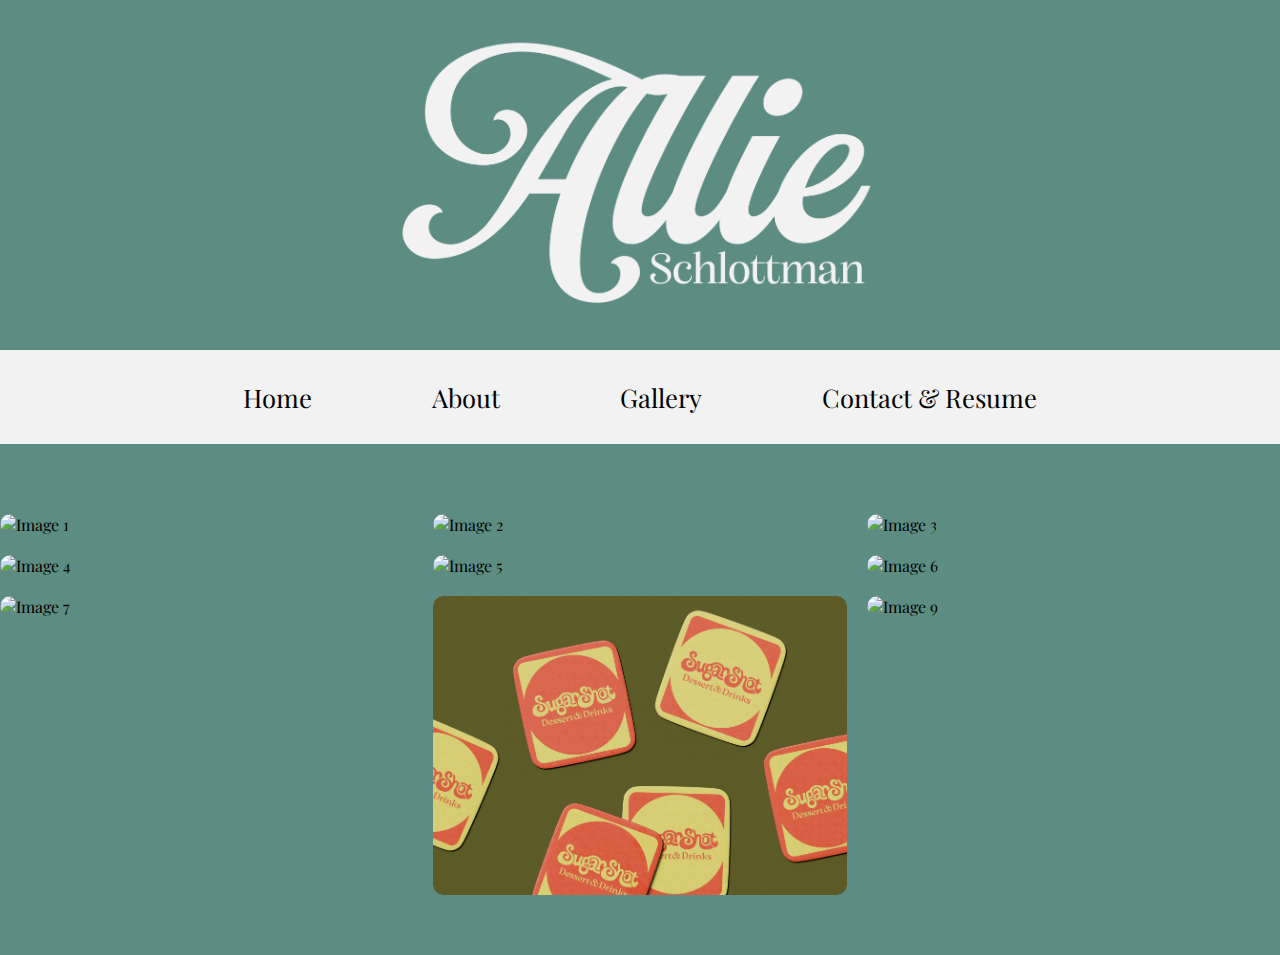
==== portfolio.html @ a0df6e20 "Add files via upload" ====
<!DOCTYPE html>
<html lang="en">
    <head>
        <meta charset="UTF-8">
        <meta name="viewport" content="width=device-width, initial-scale=1.0">
        <title>About</title>
        <link rel="stylesheet" href="styles.css">
        <link href="https://fonts.googleapis.com/css2?family=Playfair+Display:wght@400;700&display=swap" rel="stylesheet">
    </head>
    <body class="about-page">
        <div class="header">
            <div class="logo-container">
                <img src="img/allielogofrsmall.png" alt="Allie Logo">
            </div>
            <nav class="horizontal-nav">
                <a href="index.html" class="nav-item">Home</a>
                <a href="about.html" class="nav-item">About</a>
                <a href="portfolio.html" class="nav-item">Gallery</a>
                <a href="contact.html" class="nav-item">Contact &amp; Resume</a>
            </nav>
        </div>

        <div class="image-gallery">
            <div class="gallery-item" data-text="Graphic Design 2: Symbol of resistance Zine">
                <img class="image-1" src="img/zinemockuppp.jpg" alt="Image 1" >
            </div>
            <div class="gallery-item" data-text="Graphic Design History: The story of Hipgnosis zine">
                <img class="image-2" src="img/zinemockup2.jpg" alt="Image 2" >
            </div>
            <div class="gallery-item" data-text="Typography: Pour Decisions a roomate approved cocktail book">
                <img class="image-3" src="img/cocktailbook mockup 2.png" alt="Image 3" >
            </div>
            <div class="gallery-item" data-text="Typography: Social Issues poster about healthcare in the United States">
                <img class="image-4" src="img/redwhiteblue.jpg" alt="Image 4" >
            </div>
            <div class="gallery-item" data-text="Graphic Design 3: Informational poster about the process of making corn tortillas">
                <img class="image-5" src="img/tortilla mockup.jpg" alt="Image 5">
            </div>
            <div class="gallery-item" data-text="Graphic Design 3: A informational booklet about Norway">
                <img class="image-6" src="img/Norway Booklet Mockup.jpg" alt="Image 6" >
            </div>
            <div class="gallery-item" data-text="Typography: Restaurant branding takeout box for Sugar Shot">
                <img class="image-7" src="img/Takeoutbox Mockup.png" alt="Image 7">
            </div>
            <div class="gallery-item" data-text="Typography: Restaurant branding coasters for Sugar Shot">
                <img class="image-8" src="img/SS Coaster mockup.jpg" alt="Image 8">
            </div>
            <div class="gallery-item small-image" data-text="Typography: Restaurant branding social media page for Sugar Shot">
                <img class="image-9" src="img/SS- social media mockup.png" alt="Image 9">
            </div>
        </div>
    </body>
</html>
---- styles.css ----
body {
    margin: 0;
    height: 100vh;
    background-color: #f27830;
    font-family: 'Playfair Display', serif;
    display: flex;
    flex-direction: column;
    align-items: center;
}

body.portfolio-page {
    background-color: #303F3C;
}

body.about-page {
    background-color: #5C8C82;
}

h1, h2 {
    font-family: 'Playfair Display', serif;
    text-align: center;
    color: #f2f2f2;
    margin: 20px 0;
}

h1 {
    font-weight: 700;
    font-size: 8vw;
}

h2 {
    font-weight: normal;
    font-size: 3vw;
    margin: 10px 0;
}

.header {
    text-align: center;
    width: 100%;
    margin-top: 20px;
}

.logo-container img {
    max-width: 80%;
    max-height: 300px;
    display: block;
    margin: 0 auto;
}

.horizontal-nav {
    display: flex;
    justify-content: center;
    background-color: #f2f2f2;
    width: 100%;
    padding: 20px 0;
    margin-top: 30px;
}

.nav-item {
    text-decoration: none;
    color: black;
    text-align: center;
    padding: 10px 60px;
    font-size: 2vw;
    transition: background-color 0.3s ease, border-radius 0.3s ease;
}

.nav-item:hover {
    background-color: #303F3C;
    color: white;
    border-radius: 25px;
}

.content {
    width: 100%;
    margin-top: 40px;
}

.grid-section {
    display: grid;
    grid-template-columns: 1fr 1fr;
    width: 80%;
    margin: 0 auto;
    padding: 20px;
    gap: 80px;
}

.left-column,
.right-column {
    padding: 30px;
}

.left-column img {
    width: 100%;
    height: auto;
    border-radius: 15px;
    border: 20px solid #5C8C82;
}

.right-column {
    display: flex;
    flex-direction: column;
    align-items: center;
    text-align: center;
}

.learn-more-button,
.resume-button {
    display: inline-block;
    text-align: center;
    text-decoration: none;
    color: black;
    background-color: #f2f2f2;
    padding: 15px 30px;
    font-size: 20px;
    border-radius: 25px;
    margin-top: 20px;
    transition: background-color 0.3s ease, color 0.3s ease;
}

.learn-more-button:hover,
.resume-button:hover {
    background-color: #303F3C;
    color: white;
}

.resume-container {
    width: 100%;
    display: flex;
    flex-direction: column;
    align-items: center;
    margin-top: 50px;
}

.pdf-preview {
    margin-top: 25px;
    max-width: 70%;
    box-shadow: 0 10px 10px rgba(0, 0, 0, 0.3);
    border-radius: 10px;
}

.image-gallery {
    display: grid;
    grid-template-columns: repeat(3, 1fr);
    grid-template-rows: repeat(4, auto);
    gap: 20px;
    padding: 40px 10%;
    margin-top: 30px;
    width: 100%;
}

.gallery-item {
    position: relative;
    overflow: hidden;
    border-radius: 10px;
}

.gallery-item img {
    width: 100%;
    height: 100%;
    object-fit: cover;
    border-radius: 10px;
    transition: transform 0.5s cubic-bezier(0.4, 0, 0.2, 1); 
}

.gallery-item img:not(.image-7):not(.image-9) {
    width: 100%;
    height: 100%;
    object-fit: cover;
    border-radius: 10px;
    transition: transform 0.5s cubic-bezier(0.4, 0, 0.2, 1); 
}

.gallery-item:hover img {
    transform: scale(1.1); 
}

.gallery-item::after {
    content: attr(data-text);
    position: absolute;
    top: 0;
    left: 0;
    right: 0;
    bottom: 0;
    background-color: rgba(255, 255, 255, 0.8);
    color: black;
    display: flex;
    justify-content: center;
    align-items: center;
    font-size: 1.5rem;
    opacity: 0;
    transition: opacity 0.5s cubic-bezier(0.4, 0, 0.2, 1); 
    text-align: center;
    padding: 20px;
    border-radius: 10px;
    z-index: 1;
}

.gallery-item:hover::after {
    opacity: 1; 
}

.text-box {
    background-color: white;
    padding: 20px;
    border-radius: 15px;
    box-shadow: 0 4px 6px rgba(0, 0, 0, 0.1);
    line-height: 1.6;
    font-size: 1.2rem;
    color: black;
}
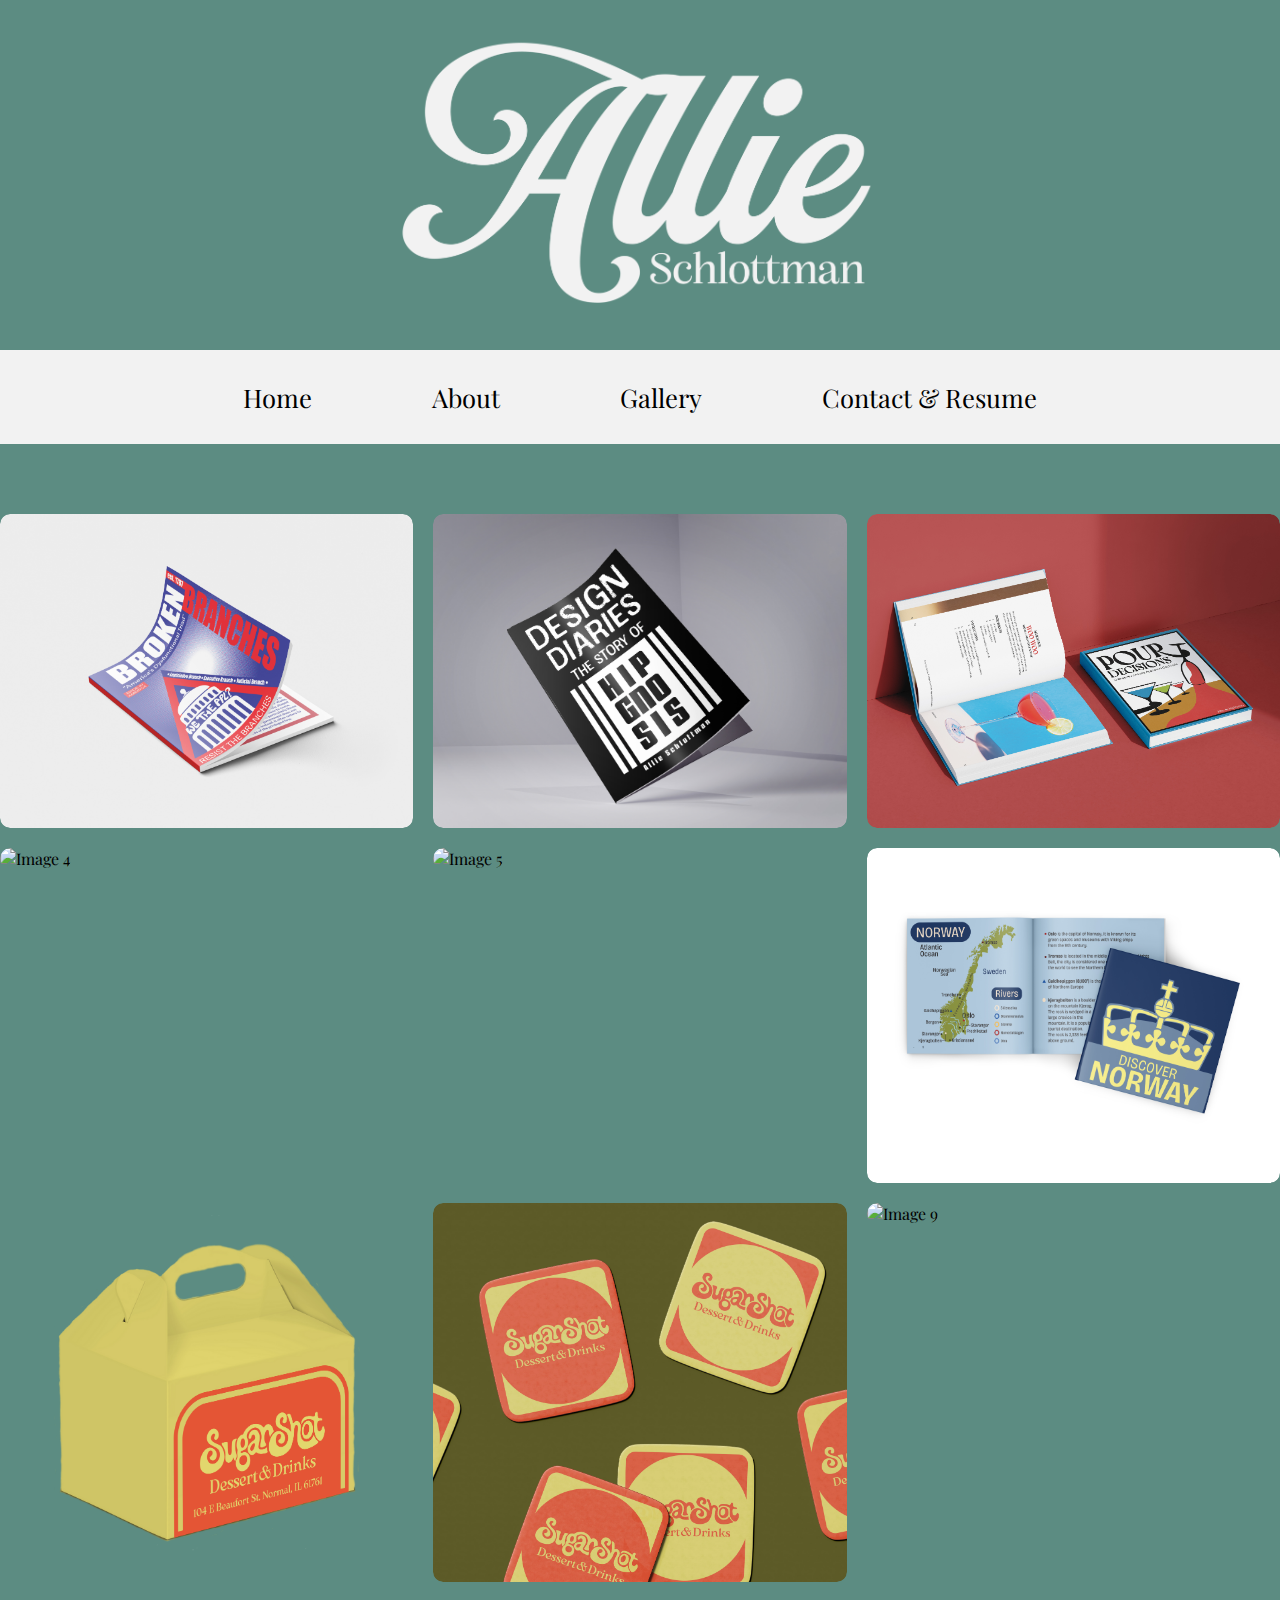
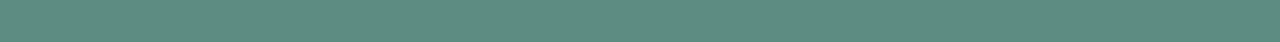
==== commit c74b6581: "Add files via upload" ====
--- a/portfolio.html
+++ b/portfolio.html
@@ -28,7 +28,7 @@
                 <img class="image-2" src="img/zinemockup2.jpg" alt="Image 2" >
             </div>
             <div class="gallery-item" data-text="Typography: Pour Decisions a roomate approved cocktail book">
-                <img class="image-3" src="img/cocktailbook mockup 2.png" alt="Image 3" >
+                <img class="image-3" src="img/cocktailbook mockup 2.jpg" alt="Image 3" >
             </div>
             <div class="gallery-item" data-text="Typography: Social Issues poster about healthcare in the United States">
                 <img class="image-4" src="img/redwhiteblue.jpg" alt="Image 4" >
